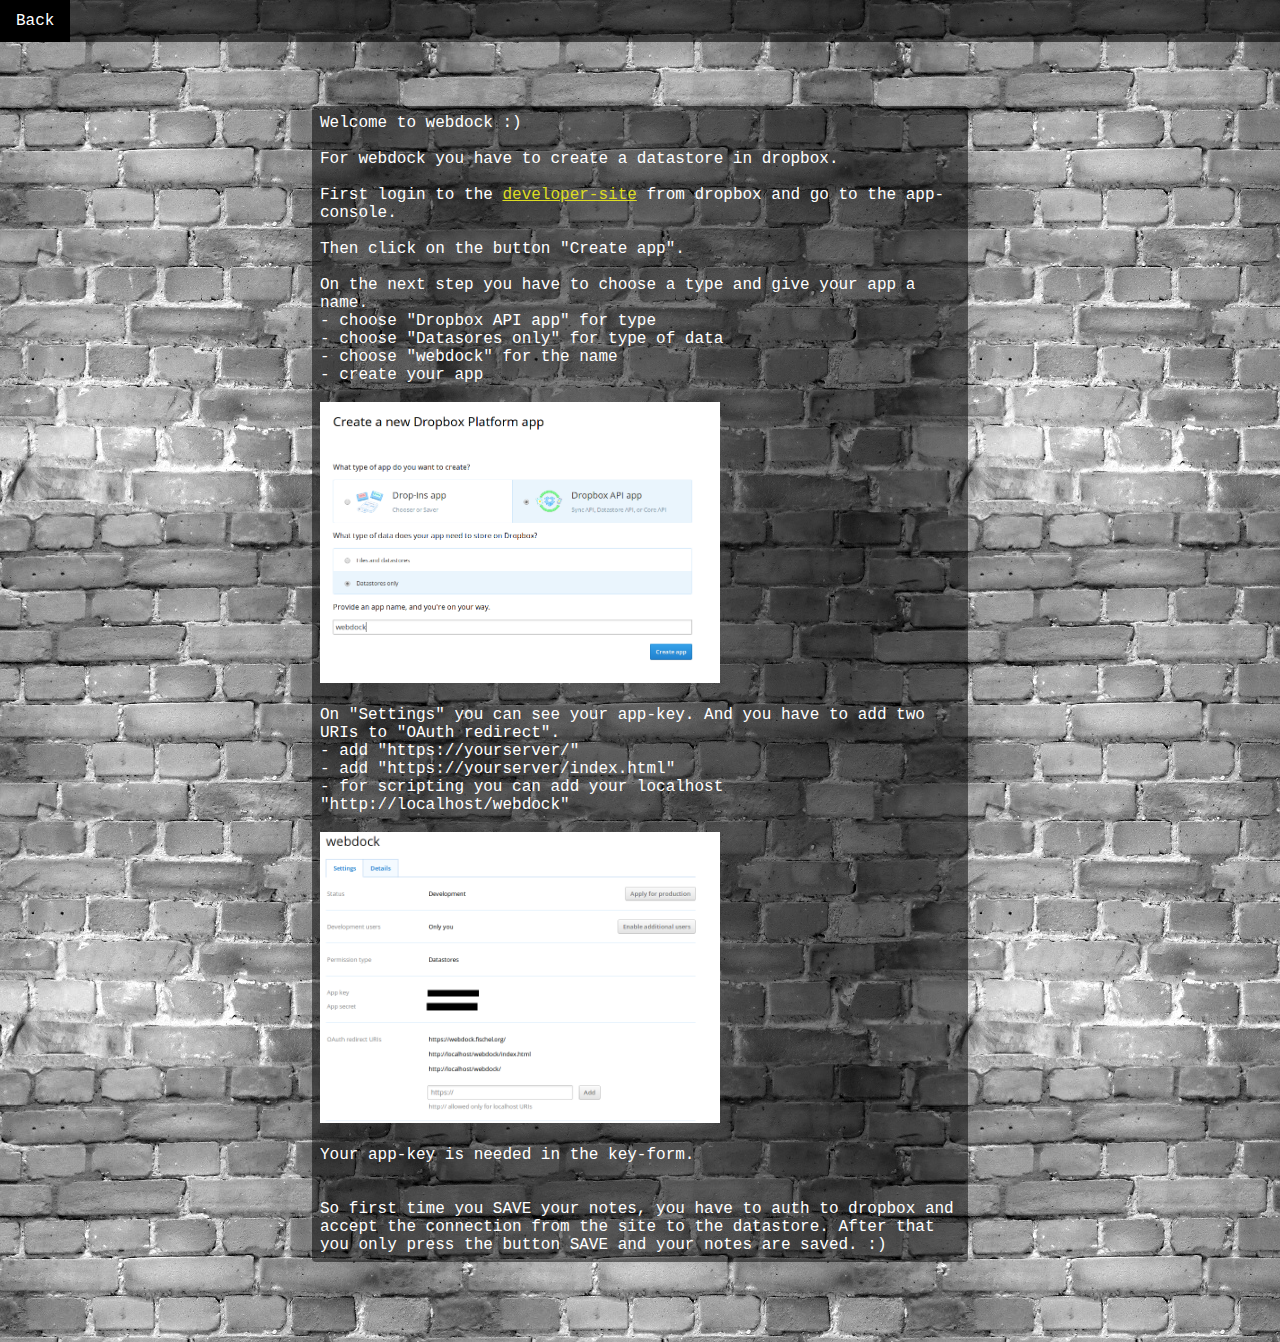
==== dropbox.html @ 0fb93875 "first commit" ====
<!DOCTYPE html>

<html>
<head>
    <title>webdock</title>
    <link rel="stylesheet" href="css/styles.css" />
</head>
<body>
    <div class="toolbar">
        <button onclick="history.back()">Back</button>
    </div>

    <div class="dialog" style="width: 640px;">
        <p>Welcome to webdock :)<br />
            <br />
            For webdock you have to create a datastore in dropbox.<br />
            <br />
            First login to the <a href="https://www.dropbox.com/developers/apps" target="_blank">developer-site</a> from dropbox and go to the
            app-console.<br />
            <br />
            Then click on the button &quot;Create app&quot;.<br />
            <br />
            On the next step you have to choose a type and give your app a name.<br />
            - choose &quot;Dropbox API app&quot; for type<br />
            - choose &quot;Datasores only&quot; for type of data<br />
            - choose &quot;webdock&quot; for the name<br />
            - create your app<br />
            <br />
            <a href="images/dropbox/create_app.png"><img src="images/dropbox/create_app.png" width="400" border="0" /></a>
            <br />
            <br />
            On &quot;Settings&quot; you can see your app-key. And you have to add two URIs to &quot;OAuth redirect&quot;.<br />
            - add &quot;https://yourserver/&quot;<br />
            - add &quot;https://yourserver/index.html&quot;<br />
            - for scripting you can add your localhost &quot;http://localhost/webdock&quot;<br />
            <br />
            <a href="images/dropbox/settings.png"><img src="images/dropbox/settings.png" width="400" border="0" /></a>
            <br />
            <br />
            Your app-key is needed in the key-form.<br />
            <br />
            <br />
            So first time you SAVE your notes, you have to auth to dropbox and accept the connection from the site to the
            datastore. After that you only press the button SAVE and your notes are saved. :)
        </p>
    </div>

    <p>&nbsp;</p>

</body>
</html>
---- css/styles.css ----
@charset "utf-8";

* {
    margin: 0;
    border: 0;
    padding: 0;
    font-family: "Courier New", Courier, monospace;
    font-style: normal;
    font-size: 14px;
}

html, body {
    height: 100%;
}

body {
  color: #000;
  background: #000 url(../images/bg_wall.jpg);
}

input[type="text"] {
    border: 1px solid #888;
    box-sizing: border-box;
    padding: 3px 10px 2px;
    width: 100%;
}

/*-----------------------------------*/

.toolbar {
    background-color: rgba(0,0,0,.6);
    padding: 0px;
    border: 0px;
}

.toolbar button {
    background: transparent;
    color: white;
    font-size: 16px;
    padding: 12px 16px;
}

.toolbar button:active {
    background-color: white;
}

.toolbar button:hover {
    background-color: rgba(0,0,0,1);
}

.toolbar button:active {
    background-color: #666;
}

.toolbar button:disabled {
    color: #666;
}

.toolbar button:disabled:hover {
    background-color: rgba(0,0,0,0);
}

/*-----------------------------------*/

.dialog {
    background-color: rgba(0,0,0,0.5);
    border-radius: 4px 4px 4px 4px;
    color: white;
    margin: 64px auto;
    padding: 8px;
    width: 400px;
}

.dialog a {
    color: #dd2;
    font-size: 16px;
}
.dialog a:hover {
    color: #ff6;
}

.dialog button {
    background-color: #000;
    border-radius: 4px 4px 4px 4px;
    color: white;
    font-size: 16px;
    padding: 5px 8px 3px 8px;
}

.dialog button:hover {
    background-color: #444;
}

.dialog button:active {
    background-color: #888;
}

.dialog label {
    font-size: 16px;
}


.dialog p {
    font-size: 16px;
}

.dialog table {
    width: 100%;
}


/*-----------------------------------*/

.curmov {
    cursor: move;
}

.over {
    overflow: auto
}

.note {
  background-color: #dd2; /*#000;*/
  border: 0px;
  color: black;
  font-size: 10px;
  padding: 0px;
  position: absolute;
  /*border-radius: 4px 4px 4px 4px; */
}

.noteresize {
    /*background-color: #0f0;*/
    cursor: se-resize;
    float: right;
    height: 11px;
    width: 48px;
}

.notecreated {
    font-size: inherit;
    padding-left: 4px;
}

.title {
    background-color: #dd2;
    padding: 4px;
}

.content {
    background-color: #ff6;
    width: 100%;
    height: 100%;
    padding: 4px;
}

.content textarea {
    background-color: #ffa;
    width: 100%;
    height: 100%;
    box-sizing: border-box;
    border: 0px;
    resize:none;
}

.myclear {
    clear: right;
}
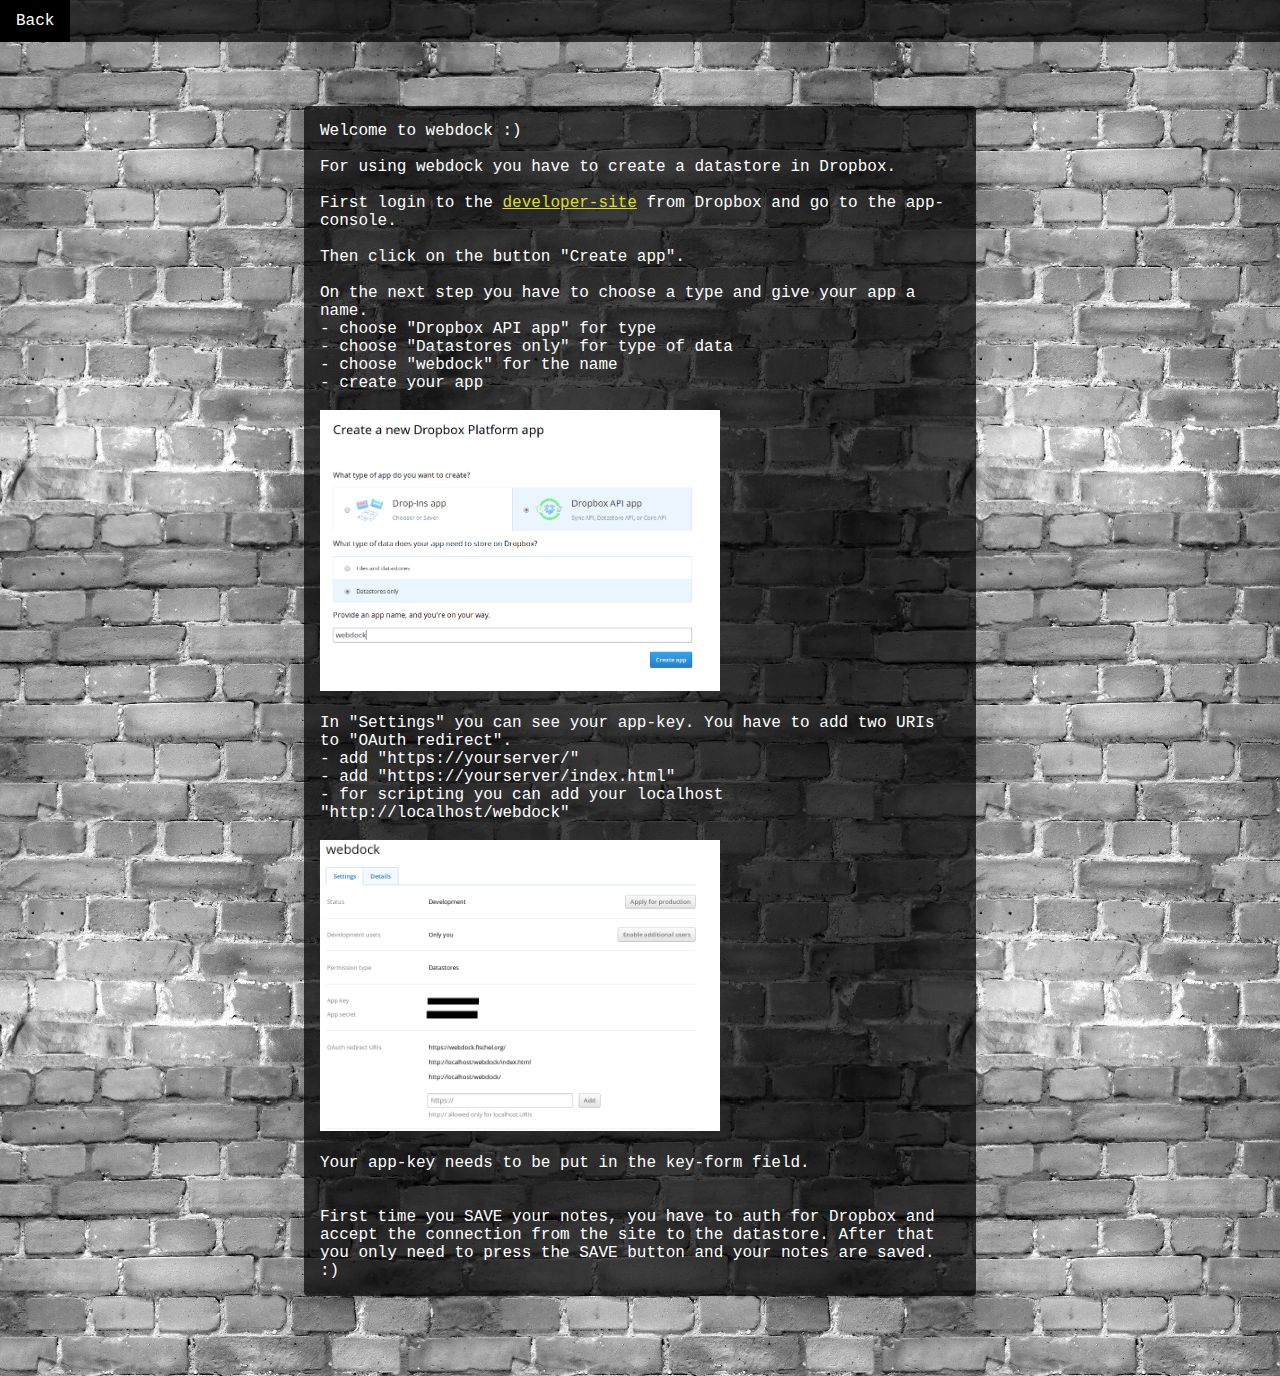
==== commit 401ca248: "doc" ====
--- a/dropbox.html
+++ b/dropbox.html
@@ -3,6 +3,7 @@
 <html>
 <head>
     <title>webdock</title>
+    <meta charset="utf-8">
     <link rel="stylesheet" href="css/styles.css" />
 </head>
 <body>
@@ -13,23 +14,23 @@
     <div class="dialog" style="width: 640px;">
         <p>Welcome to webdock :)<br />
             <br />
-            For webdock you have to create a datastore in dropbox.<br />
+            For using webdock you have to create a datastore in Dropbox.<br />
             <br />
-            First login to the <a href="https://www.dropbox.com/developers/apps" target="_blank">developer-site</a> from dropbox and go to the
+            First login to the <a href="https://www.dropbox.com/developers/apps" target="_blank">developer-site</a> from Dropbox and go to the
             app-console.<br />
             <br />
             Then click on the button &quot;Create app&quot;.<br />
             <br />
             On the next step you have to choose a type and give your app a name.<br />
             - choose &quot;Dropbox API app&quot; for type<br />
-            - choose &quot;Datasores only&quot; for type of data<br />
+            - choose &quot;Datastores only&quot; for type of data<br />
             - choose &quot;webdock&quot; for the name<br />
             - create your app<br />
             <br />
             <a href="images/dropbox/create_app.png"><img src="images/dropbox/create_app.png" width="400" border="0" /></a>
             <br />
             <br />
-            On &quot;Settings&quot; you can see your app-key. And you have to add two URIs to &quot;OAuth redirect&quot;.<br />
+            In &quot;Settings&quot; you can see your app-key. You have to add two URIs to &quot;OAuth redirect&quot;.<br />
             - add &quot;https://yourserver/&quot;<br />
             - add &quot;https://yourserver/index.html&quot;<br />
             - for scripting you can add your localhost &quot;http://localhost/webdock&quot;<br />
@@ -37,11 +38,11 @@
             <a href="images/dropbox/settings.png"><img src="images/dropbox/settings.png" width="400" border="0" /></a>
             <br />
             <br />
-            Your app-key is needed in the key-form.<br />
+            Your app-key needs to be put in the key-form field.<br />
             <br />
             <br />
-            So first time you SAVE your notes, you have to auth to dropbox and accept the connection from the site to the
-            datastore. After that you only press the button SAVE and your notes are saved. :)
+            First time you SAVE your notes, you have to auth for Dropbox and accept the connection from the site to the
+            datastore. After that you only need to press the SAVE button and your notes are saved. :)
         </p>
     </div>
 
--- a/css/styles.css
+++ b/css/styles.css
@@ -28,7 +28,7 @@
 /*-----------------------------------*/
 
 .toolbar {
-    background-color: rgba(0,0,0,.6);
+    background-color: rgba(0,0,0,.7);
     padding: 0px;
     border: 0px;
 }
@@ -63,11 +63,11 @@
 /*-----------------------------------*/
 
 .dialog {
-    background-color: rgba(0,0,0,0.5);
+    background-color: rgba(0,0,0,0.7);
     border-radius: 4px 4px 4px 4px;
     color: white;
     margin: 64px auto;
-    padding: 8px;
+    padding: 16px;
     width: 400px;
 }
 
